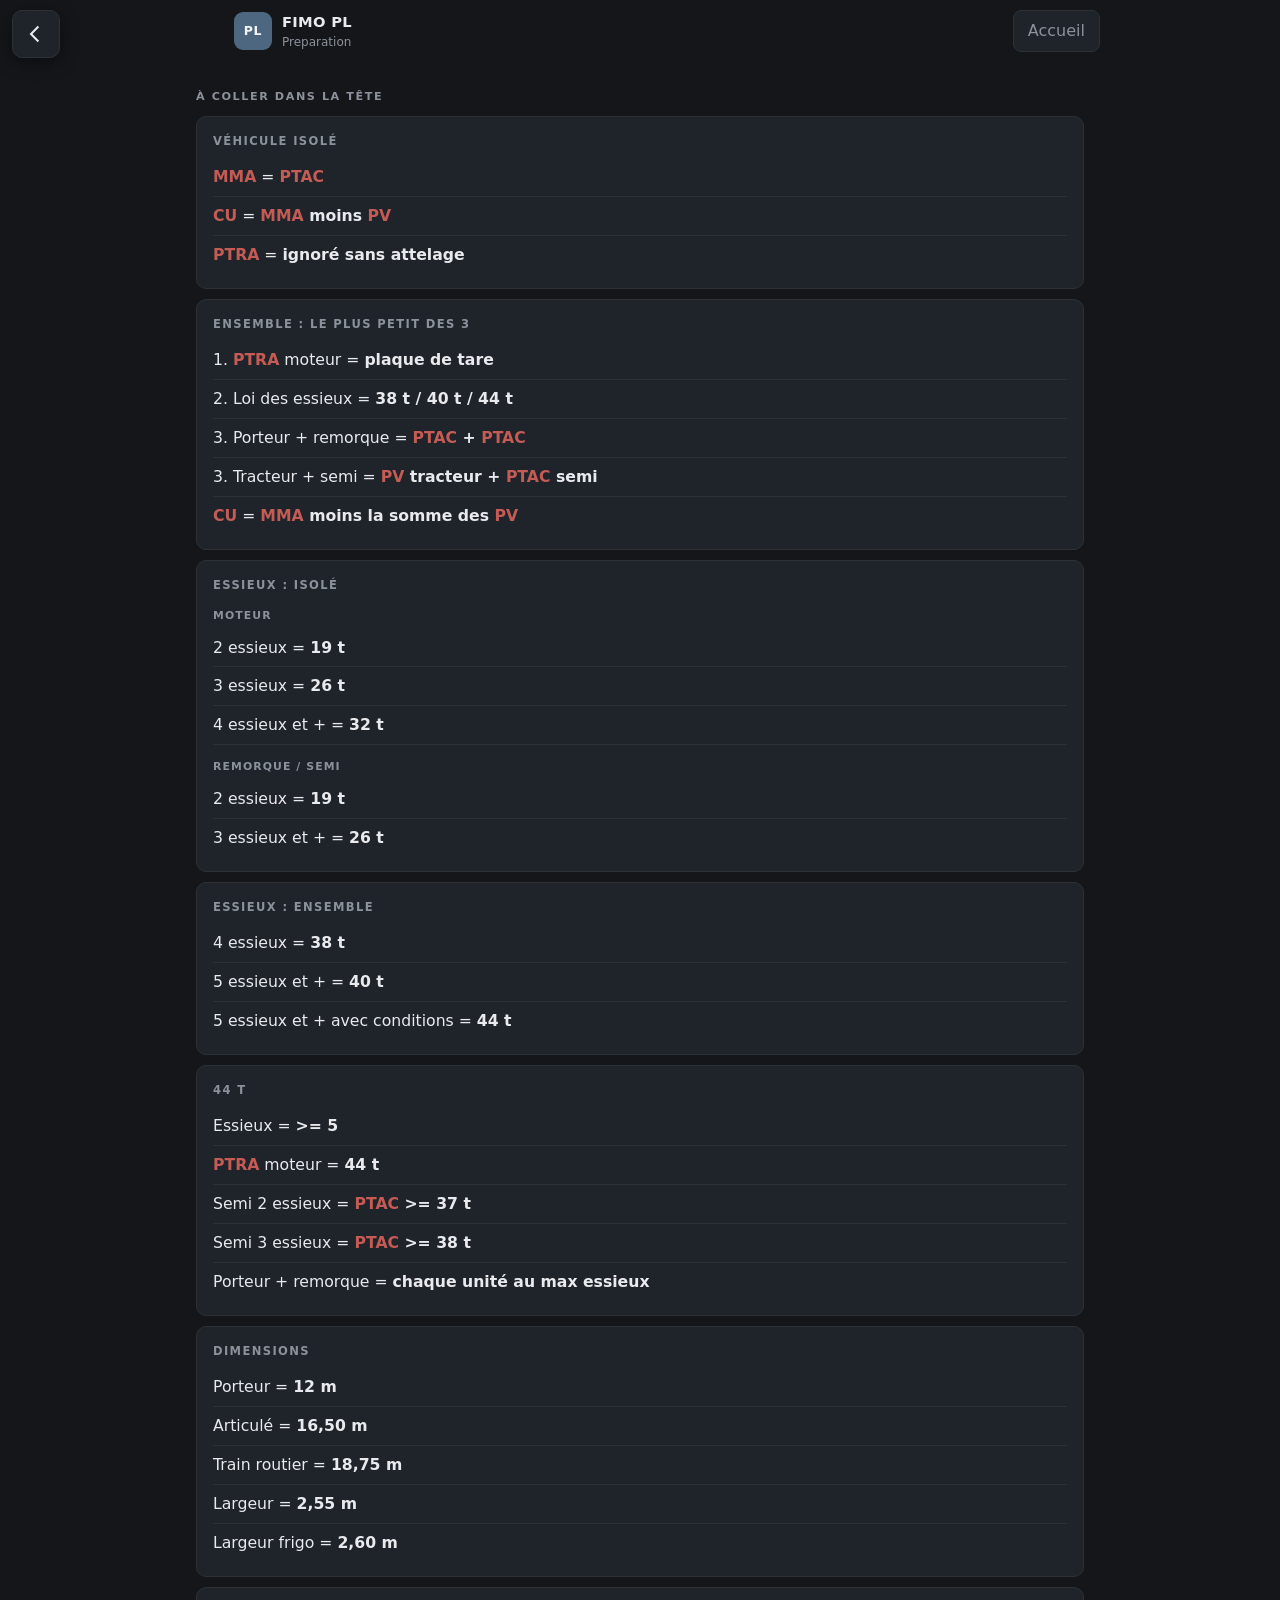
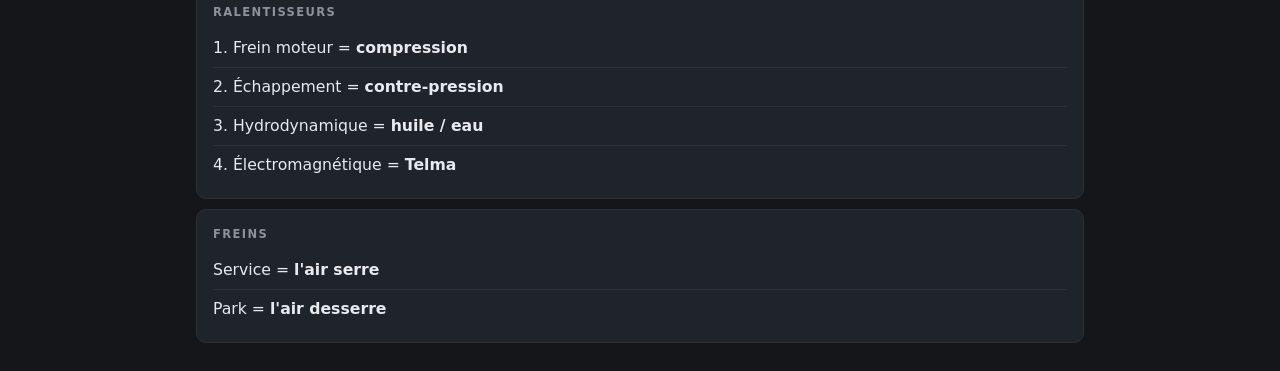
==== formules.html @ bf6e576d "Fiche formules en page HTML separee pour contourner le cache Co-authored-by: Cursor <cursoragent@cur" ====
<!DOCTYPE html>
<html lang="fr">
<head>
  <meta charset="UTF-8" />
  <meta http-equiv="Cache-Control" content="no-cache, no-store, must-revalidate" />
  <meta name="viewport" content="width=device-width, initial-scale=1, viewport-fit=cover" />
  <meta name="theme-color" content="#14161a" />
  <title>Fiche formules - FIMO PL</title>
  <link rel="stylesheet" href="style.css?v=46" />
  <style>
    a.brand { color: inherit; text-decoration: none; }
  </style>
</head>
<body>
  <div class="page">
    <a class="back" href="index.html" aria-label="Retour">
      <svg viewBox="0 0 24 24" width="22" height="22" aria-hidden="true"><path fill="currentColor" d="M15.4 4.6 13.8 3 5 12l8.8 9 1.6-1.6L8.2 12z"/></svg>
    </a>
    <header class="chrome">
      <div class="topbar has-back">
        <div class="topbar-left">
          <a class="brand" href="index.html">
            <div class="logo">PL</div>
            <div>
              <h1>FIMO PL</h1>
              <p>Preparation</p>
            </div>
          </a>
        </div>
        <a class="ghost" href="index.html">Accueil</a>
      </div>
    </header>
    <main class="wrap">
      <div class="section-title">&Agrave; coller dans la t&ecirc;te</div>
      <div class="fiche">
        <article>
          <h3>V&eacute;hicule isol&eacute;</h3>
          <p class="line"><span class="sigle">MMA</span> = <strong><span class="sigle">PTAC</span></strong></p>
          <p class="line"><span class="sigle">CU</span> = <strong><span class="sigle">MMA</span> moins <span class="sigle">PV</span></strong></p>
          <p class="line"><span class="sigle">PTRA</span> = <strong>ignor&eacute; sans attelage</strong></p>
        </article>
        <article>
          <h3>Ensemble : le plus petit des 3</h3>
          <p class="line">1. <span class="sigle">PTRA</span> moteur = <strong>plaque de tare</strong></p>
          <p class="line">2. Loi des essieux = <strong>38 t / 40 t / 44 t</strong></p>
          <p class="line">3. Porteur + remorque = <strong><span class="sigle">PTAC</span> + <span class="sigle">PTAC</span></strong></p>
          <p class="line">3. Tracteur + semi = <strong><span class="sigle">PV</span> tracteur + <span class="sigle">PTAC</span> semi</strong></p>
          <p class="line"><span class="sigle">CU</span> = <strong><span class="sigle">MMA</span> moins la somme des <span class="sigle">PV</span></strong></p>
        </article>
        <article>
          <h3>Essieux : isol&eacute;</h3>
          <p class="kv-label">Moteur</p>
          <p class="line">2 essieux = <strong>19 t</strong></p>
          <p class="line">3 essieux = <strong>26 t</strong></p>
          <p class="line">4 essieux et + = <strong>32 t</strong></p>
          <p class="kv-label">Remorque / semi</p>
          <p class="line">2 essieux = <strong>19 t</strong></p>
          <p class="line">3 essieux et + = <strong>26 t</strong></p>
        </article>
        <article>
          <h3>Essieux : ensemble</h3>
          <p class="line">4 essieux = <strong>38 t</strong></p>
          <p class="line">5 essieux et + = <strong>40 t</strong></p>
          <p class="line">5 essieux et + avec conditions = <strong>44 t</strong></p>
        </article>
        <article>
          <h3>44 t</h3>
          <p class="line">Essieux = <strong>&gt;= 5</strong></p>
          <p class="line"><span class="sigle">PTRA</span> moteur = <strong>44 t</strong></p>
          <p class="line">Semi 2 essieux = <strong><span class="sigle">PTAC</span> &gt;= 37 t</strong></p>
          <p class="line">Semi 3 essieux = <strong><span class="sigle">PTAC</span> &gt;= 38 t</strong></p>
          <p class="line">Porteur + remorque = <strong>chaque unit&eacute; au max essieux</strong></p>
        </article>
        <article>
          <h3>Dimensions</h3>
          <p class="line">Porteur = <strong>12 m</strong></p>
          <p class="line">Articul&eacute; = <strong>16,50 m</strong></p>
          <p class="line">Train routier = <strong>18,75 m</strong></p>
          <p class="line">Largeur = <strong>2,55 m</strong></p>
          <p class="line">Largeur frigo = <strong>2,60 m</strong></p>
        </article>
        <article>
          <h3>Ralentisseurs</h3>
          <p class="line">1. Frein moteur = <strong>compression</strong></p>
          <p class="line">2. &Eacute;chappement = <strong>contre-pression</strong></p>
          <p class="line">3. Hydrodynamique = <strong>huile / eau</strong></p>
          <p class="line">4. &Eacute;lectromagn&eacute;tique = <strong>Telma</strong></p>
        </article>
        <article>
          <h3>Freins</h3>
          <p class="line">Service = <strong>l'air serre</strong></p>
          <p class="line">Park = <strong>l'air desserre</strong></p>
        </article>
      </div>
    </main>
  </div>
</body>
</html>
---- style.css ----
:root {
  --bg: #14161a;
  --bg-2: #1b1e24;
  --surface: #1f232a;
  --ink: #e8eaed;
  --muted: #8b929c;
  --line: #2c3138;
  --navy: #4d6780;
  --navy-ink: #f3f5f7;
  --red: #c45c55;
  --red-soft: #2c2223;
  --green: #6a9a80;
  --green-soft: #1e2a24;
  --field: #191c21;
  --shadow: none;
  --safe-b: env(safe-area-inset-bottom, 0px);
  --safe-t: env(safe-area-inset-top, 0px);
  --bar-h: 72px;
}

* { box-sizing: border-box; margin: 0; padding: 0; }

.boot {
  padding: 32px 20px;
  color: var(--muted);
  text-align: center;
}

html, body {
  min-height: 100%;
  min-height: 100vh;
  background: var(--bg);
  color: var(--ink);
  font-family: "Segoe UI", system-ui, -apple-system, sans-serif;
  line-height: 1.5;
  color-scheme: dark;
  -webkit-text-size-adjust: 100%;
  -webkit-tap-highlight-color: transparent;
  overflow-x: hidden;
}

button, input, select {
  font-family: inherit;
  font-size: 16px;
  appearance: none;
  -webkit-appearance: none;
}

button {
  cursor: pointer;
  color: inherit;
  touch-action: manipulation;
}

button.brand {
  background: none;
  border: 0;
  padding: 0;
  min-height: 0;
  text-align: left;
}

#app, .page {
  min-height: 100vh;
}

.page {
  min-height: 100vh;
  display: flex;
  flex-direction: column;
}

.chrome {
  position: sticky;
  top: 0;
  z-index: 30;
  background: var(--bg);
  backdrop-filter: blur(12px);
  -webkit-backdrop-filter: blur(12px);
  padding: max(10px, var(--safe-t)) 16px 0;
  border-bottom: 1px solid transparent;
}

.quiz-page .chrome {
  border-bottom-color: var(--line);
  padding-bottom: 10px;
}

.wrap {
  width: min(920px, 100%);
  margin: 0 auto;
  padding: 16px 16px max(28px, var(--safe-b));
  flex: 1;
}

.wrap-dash {
  width: min(1180px, 100%);
}

.sr-only {
  position: absolute;
  width: 1px;
  height: 1px;
  padding: 0;
  margin: -1px;
  overflow: hidden;
  clip: rect(0, 0, 0, 0);
  white-space: nowrap;
  border: 0;
}

.wrap-quiz { padding-bottom: calc(var(--bar-h) + 20px + var(--safe-b)); }

.topbar {
  display: flex;
  align-items: center;
  justify-content: space-between;
  gap: 12px;
  max-width: 920px;
  margin: 0 auto 12px;
}

.topbar-left {
  display: flex;
  align-items: center;
  gap: 6px;
  min-width: 0;
}

.topbar.has-back .topbar-left {
  padding-left: 54px;
}

.back {
  position: fixed;
  top: max(10px, var(--safe-t));
  left: max(12px, env(safe-area-inset-left, 0px));
  z-index: 200;
  width: 48px;
  height: 48px;
  margin: 0;
  border-radius: 10px;
  background: var(--surface);
  color: var(--ink);
  border: 1px solid var(--line);
  display: grid;
  place-items: center;
  box-shadow: 0 4px 18px rgba(0, 0, 0, 0.45);
}

.back:active {
  background: var(--line);
}

.brand {
  display: flex;
  align-items: center;
  gap: 10px;
}

.logo {
  width: 38px;
  height: 38px;
  border-radius: 9px;
  background: var(--navy);
  color: var(--navy-ink);
  display: grid;
  place-items: center;
  font-weight: 700;
  font-size: 0.78rem;
  letter-spacing: 0.06em;
}

.brand h1 {
  font-size: 0.92rem;
  font-weight: 700;
  letter-spacing: 0.02em;
}

.brand p {
  color: var(--muted);
  font-size: 0.75rem;
}

.ghost {
  background: var(--surface);
  color: var(--muted);
  border: 1px solid var(--line);
  border-radius: 8px;
  padding: 8px 14px;
  min-height: 40px;
  flex-shrink: 0;
}

a.ghost {
  color: var(--muted);
  text-decoration: none;
  display: inline-flex;
  align-items: center;
  justify-content: center;
}

.stat {
  color: var(--muted);
  font-size: 0.78rem;
  background: var(--surface);
  border: 1px solid var(--line);
  border-radius: 8px;
  padding: 8px 12px;
  white-space: nowrap;
}

.btn {
  border: 0;
  border-radius: 8px;
  padding: 13px 18px;
  font-weight: 700;
  min-height: 48px;
}

.btn-primary {
  background: var(--navy);
  color: var(--navy-ink);
}

.btn-dark {
  background: var(--surface);
  color: var(--ink);
  border: 1px solid var(--line);
}

.hero { margin: 8px 0 28px; }

.hero-top {
  display: flex;
  flex-direction: column;
  align-items: center;
  text-align: center;
  gap: 10px;
  margin-bottom: 22px;
}

.prof {
  width: min(100%, 420px);
  height: auto;
  border-radius: 12px;
  object-fit: contain;
  background: #0b0d10;
  border: 1px solid var(--line);
}

.prof-caption {
  color: var(--muted);
  font-size: 1rem;
  font-weight: 600;
  margin: 0;
}

.hero h2 {
  font-size: 1.55rem;
  font-weight: 700;
  letter-spacing: -0.03em;
  line-height: 1.2;
  margin: 0;
}

.hero p {
  color: var(--muted);
  margin-bottom: 18px;
  font-size: 1.02rem;
  line-height: 1.45;
  max-width: 42ch;
}

.modes {
  display: grid;
  grid-template-columns: 1fr 1fr;
  gap: 10px;
}

.modes-3 { grid-template-columns: 1fr; }

.mode {
  text-align: left;
  background: var(--surface);
  border: 1px solid var(--line);
  border-radius: 10px;
  padding: 14px;
  min-height: 92px;
}

a.mode {
  color: inherit;
  text-decoration: none;
  display: flex;
  flex-direction: column;
  justify-content: center;
}

.mode-kicker {
  display: block;
  font-size: 0.68rem;
  letter-spacing: 0.12em;
  text-transform: uppercase;
  color: var(--muted);
  margin-bottom: 6px;
  font-weight: 600;
}

.mode strong {
  display: block;
  font-size: 1.05rem;
  margin-bottom: 2px;
  font-weight: 700;
}

.mode span:last-child {
  color: var(--muted);
  font-size: 0.82rem;
}

.mode-main {
  border-color: var(--navy);
  box-shadow: inset 3px 0 0 var(--navy);
}

.mode-main .mode-kicker,
.mode-main span:last-child { color: var(--muted); }

.mode-main .sigle { color: var(--red); }

.mode-rev {
  background: var(--green-soft);
  border-color: var(--green);
  box-shadow: inset 3px 0 0 var(--green);
}

.mode-rev strong { color: #b7d4c4; }

.mode-fiche {
  background: #2a2418;
  border-color: #c4a15a;
  box-shadow: inset 3px 0 0 #c4a15a;
}

.mode-fiche strong { color: #e8c97a; }

.section-title {
  margin: 4px 0 10px;
  font-size: 0.7rem;
  letter-spacing: 0.14em;
  text-transform: uppercase;
  color: var(--muted);
  font-weight: 700;
}

.grid {
  display: grid;
  grid-template-columns: 1fr;
  gap: 8px;
}

.card {
  display: grid;
  grid-template-columns: 1fr auto;
  grid-template-rows: auto auto;
  column-gap: 12px;
  background: var(--surface);
  color: var(--ink);
  border: 1px solid var(--line);
  border-radius: 10px;
  padding: 14px 16px;
  text-align: left;
  min-height: 64px;
}

.card .sigle,
.card .theme-name {
  grid-column: 1;
  font-size: 1.02rem;
  font-weight: 800;
  letter-spacing: 0.02em;
}

.card .theme-name { color: var(--ink); font-weight: 700; }

.card .sigle-rest {
  grid-column: 1;
  margin-top: 2px;
  font-size: 0.86rem;
  font-weight: 500;
  line-height: 1.3;
  color: var(--ink);
}

.card small {
  grid-column: 2;
  grid-row: 1 / span 2;
  align-self: center;
  margin: 0;
  color: var(--muted);
  font-size: 0.75rem;
  text-align: right;
  white-space: nowrap;
}

.quiz-head {
  display: flex;
  justify-content: space-between;
  align-items: baseline;
  gap: 12px;
  max-width: 920px;
  margin: 0 auto 8px;
}

.quiz-meta {
  color: var(--muted);
  font-size: 0.82rem;
  font-weight: 600;
}

.progress {
  height: 3px;
  background: var(--line);
  border-radius: 99px;
  overflow: hidden;
  max-width: 920px;
  margin: 0 auto;
}

.progress > span {
  display: block;
  height: 100%;
  background: var(--navy);
}

.q-card {
  background: var(--surface);
  color: var(--ink);
  border: 1px solid var(--line);
  border-radius: 10px;
  padding: 18px 16px 16px;
}

.q-card h3 {
  font-size: 1.12rem;
  font-weight: 700;
  letter-spacing: -0.02em;
  line-height: 1.35;
  margin-bottom: 16px;
}

.sigle {
  color: var(--red);
  font-weight: 800;
}

.sigle-rest { color: var(--ink); }

.q-kicker {
  display: flex;
  align-items: baseline;
  flex-wrap: wrap;
  gap: 8px;
  margin-bottom: 14px;
  padding-bottom: 12px;
  border-bottom: 1px solid var(--line);
}

.q-kicker .sigle,
.q-kicker .theme-name,
.q-kicker .sigle-rest { display: inline; }

.q-kicker .theme-name { font-weight: 700; }

.q-kicker .sigle-rest {
  font-size: 0.92rem;
  font-weight: 500;
  color: var(--muted);
}

.diagram {
  background: var(--bg);
  border-radius: 12px;
  margin-bottom: 14px;
  overflow: hidden;
}

.diagram svg {
  display: block;
  margin: 0 auto;
  width: 100%;
  height: auto;
  max-width: 820px;
}

.exo-meta {
  display: flex;
  flex-wrap: wrap;
  gap: 6px 12px;
  align-items: baseline;
  margin-bottom: 10px;
  font-size: 1.02rem;
  line-height: 1.4;
  color: var(--ink);
}

.exo-meta strong {
  width: 100%;
  font-size: 1.18rem;
  font-weight: 800;
}

.exo-44 {
  font-weight: 800;
  color: var(--muted);
}

.exo-44.ok { color: var(--green); }

.q-card-pma {
  padding: 14px 12px 18px;
}

.q-card-pma .diagram {
  margin: 0;
  border-radius: 0;
}

.exo-scene {
  margin: 0 -12px 16px;
  background: var(--bg);
  border-radius: 0;
}

.exo-scene .diagram {
  margin-bottom: 0;
}

.plaques {
  display: grid;
  grid-template-columns: 1fr 1fr;
  gap: 8px;
  padding: 6px 8px 10px;
  margin: 0;
}

.plaques-1 {
  grid-template-columns: minmax(0, 58%);
  justify-content: start;
}

.plaque {
  background: #efc22e;
  color: #1a1a1a;
  border: 1.5px solid #b8860b;
  border-radius: 8px;
  padding: 6px 8px 5px;
}

.plaque h3 {
  font-size: 0.78rem;
  font-weight: 800;
  text-align: left;
  margin: 0 0 2px;
  letter-spacing: 0.02em;
}

.plaque h3 small {
  font-weight: 600;
  opacity: 0.7;
}

.plaque-row {
  display: flex;
  justify-content: space-between;
  align-items: baseline;
  gap: 6px;
  padding: 2px 0;
  border-top: 1px solid rgba(80, 60, 0, 0.2);
  font-size: 0.78rem;
  font-weight: 700;
}

.plaque-row strong {
  font-family: Consolas, ui-monospace, monospace;
  font-size: 1.15rem;
  font-weight: 800;
  letter-spacing: -0.03em;
}

.plaque-tag {
  margin: 3px 0 0;
  font-size: 0.7rem;
  font-weight: 700;
  opacity: 0.75;
}

.q-card-pma h3 {
  font-size: 1.18rem;
  margin-bottom: 14px;
}

.pma-hint {
  display: block !important;
  font-size: 0.95rem;
  line-height: 1.4;
}

.pma-verdict {
  display: grid;
  gap: 6px;
  margin-top: 10px;
  font-size: 1.08rem;
  font-weight: 700;
  color: var(--ink);
}

.q-card-pma .explain {
  font-size: 1.05rem;
  color: var(--ink);
}

.q-card-pma .steps {
  color: var(--ink);
  font-size: 1.02rem;
  line-height: 1.5;
}

ol.steps {
  list-style: decimal;
  padding-left: 1.3em;
}

.context {
  background: var(--bg-2);
  border-radius: 12px;
  padding: 12px 14px;
  margin-bottom: 14px;
  font-size: 0.95rem;
}

.context b {
  display: block;
  color: var(--navy);
  font-size: 0.68rem;
  letter-spacing: 0.12em;
  text-transform: uppercase;
  margin-bottom: 4px;
}

.choices { display: grid; gap: 8px; }

.choice {
  width: 100%;
  display: flex;
  align-items: flex-start;
  gap: 12px;
  text-align: left;
  background: var(--field);
  color: var(--ink);
  border: 1px solid var(--line);
  border-radius: 12px;
  padding: 13px 14px;
  min-height: 54px;
}

.choice:active:not(:disabled) { background: var(--bg-2); }
.choice:disabled { cursor: default; }
.choice:focus-visible { outline: 2px solid var(--navy); outline-offset: 1px; }

.choice .key {
  flex-shrink: 0;
  width: 28px;
  height: 28px;
  border-radius: 50%;
  border: 1px solid var(--line);
  display: grid;
  place-items: center;
  font-size: 0.75rem;
  font-weight: 700;
  color: var(--muted);
  background: var(--surface);
}

.choice .txt { padding-top: 3px; flex: 1; }
.choice.ok { background: var(--green-soft); border-color: var(--green); }
.choice.ok .key { background: var(--green); color: #14161a; border-color: var(--green); }
.choice.bad { background: var(--red-soft); border-color: var(--red); }
.choice.bad .key { background: var(--red); color: #14161a; border-color: var(--red); }

.free-grid {
  display: grid;
  grid-template-columns: 1fr;
  gap: 10px;
}

.free-field {
  background: var(--field);
  border: 1px solid var(--line);
  border-radius: 14px;
  padding: 12px 14px;
}

.free-field.ok { border-color: var(--green); background: var(--green-soft); }
.free-field.bad { border-color: var(--red); background: var(--red-soft); }

.free-field label {
  display: block;
  font-size: 0.7rem;
  letter-spacing: 0.12em;
  text-transform: uppercase;
  color: var(--navy);
  font-weight: 700;
  margin-bottom: 8px;
}

.free-field input {
  width: 100%;
  background: var(--bg);
  color: var(--ink);
  border: 1px solid var(--line);
  border-radius: 10px;
  padding: 14px 12px;
  font-size: 1.35rem;
  font-weight: 700;
}

.free-field input:focus { outline: none; border-color: var(--navy); }
.free-field small { display: block; margin-top: 6px; color: var(--muted); font-size: 0.8rem; }

.explain {
  margin-top: 14px;
  padding: 14px 16px;
  border-radius: 12px;
  background: var(--bg-2);
}

.explain.ok { background: var(--green-soft); }
.explain.bad { background: var(--red-soft); }
.explain strong { display: block; margin-bottom: 4px; }

.steps { margin-top: 10px; font-size: 0.92rem; color: var(--ink); }
.steps li { margin-top: 8px; }

.hint {
  color: var(--muted);
  font-size: 0.8rem;
  margin-top: 12px;
}

.action-bar {
  position: fixed;
  left: 0;
  right: 0;
  bottom: 0;
  z-index: 40;
  background: var(--bg);
  border-top: 1px solid var(--line);
  padding: 10px 16px calc(10px + var(--safe-b));
}

.action-bar-inner {
  width: min(920px, 100%);
  margin: 0 auto;
  display: flex;
  gap: 8px;
}

.action-bar .btn,
.action-bar .ghost {
  flex: 1;
  width: auto;
  min-height: 48px;
}

.action-bar .ghost { background: var(--bg); }
.exam-note {
  flex: 1;
  color: var(--muted);
  font-size: 0.84rem;
  display: flex;
  align-items: center;
}

.result {
  text-align: center;
  background: var(--surface);
  border: 1px solid var(--line);
  border-radius: 10px;
  padding: 28px 18px;
}

.result p { color: var(--muted); }
.result h2 {
  font-size: 1.3rem;
  letter-spacing: -0.02em;
  font-weight: 700;
}

.result-actions {
  display: flex;
  flex-direction: column;
  gap: 8px;
  margin-top: 18px;
}

.result-actions .btn { width: 100%; }

.score-ring {
  width: 132px;
  height: 132px;
  margin: 0 auto 14px;
  border-radius: 50%;
  display: grid;
  place-items: center;
  background: conic-gradient(var(--navy) calc(var(--p) * 1%), var(--line) 0);
}

.score-ring span {
  width: 104px;
  height: 104px;
  border-radius: 50%;
  background: var(--surface);
  display: grid;
  place-items: center;
  font-size: 1.55rem;
  font-weight: 700;
}

.review { margin-top: 8px; display: grid; gap: 8px; text-align: left; }
.review article {
  background: var(--surface);
  border: 1px solid var(--line);
  border-radius: 14px;
  padding: 14px 16px;
}

.review article b { font-weight: 700; }
.review .wrong { color: var(--red); }
.review .right { color: var(--green); }
.review .muted { color: var(--muted); font-size: 0.92rem; margin-top: 6px; }

.fiche { display: grid; gap: 10px; }
.fiche article {
  background: var(--surface);
  border: 1px solid var(--line);
  border-radius: 10px;
  padding: 16px 16px 14px;
}

.fiche h3 {
  font-size: 0.72rem;
  letter-spacing: 0.12em;
  text-transform: uppercase;
  color: var(--muted);
  margin-bottom: 8px;
  font-weight: 700;
}

.kv-label {
  margin: 14px 0 4px;
  font-size: 0.68rem;
  letter-spacing: 0.1em;
  text-transform: uppercase;
  color: var(--muted);
  font-weight: 700;
}

.fiche .line {
  margin: 0;
  padding: 8px 0;
  border-bottom: 1px solid var(--line);
  font-size: 0.98rem;
  line-height: 1.4;
}

.fiche .line:last-of-type { border-bottom: 0; }

.fiche .line strong {
  font-weight: 700;
  font-variant-numeric: tabular-nums;
}

.note {
  margin-top: 12px;
  color: var(--muted);
  font-size: 0.88rem;
  line-height: 1.4;
}

.note.warn { color: var(--red); }

.foot-link {
  margin-top: 18px;
  text-align: center;
}

@media (min-width: 640px) {
  .hero h2 { font-size: 2rem; }
  .prof { width: min(100%, 480px); }
  .modes-3 { grid-template-columns: repeat(3, 1fr); }
  .grid { grid-template-columns: 1fr 1fr; }
  .free-grid { grid-template-columns: 1fr 1fr; }
  .plaques-1 { grid-template-columns: minmax(0, 42%); }
  .q-card { padding: 24px; }
  .q-card h3 { font-size: 1.28rem; }
  .result-actions { flex-direction: row; justify-content: center; }
  .result-actions .btn { width: auto; min-width: 160px; }
  .action-bar-inner { justify-content: flex-end; }
  .action-bar .btn,
  .action-bar .ghost { flex: 0 0 auto; min-width: 140px; }
}

@media (min-width: 900px) {
  .modes { grid-template-columns: repeat(4, 1fr); }
  .grid { grid-template-columns: 1fr 1fr 1fr; }
  .wrap { padding-top: 20px; }
}

@media (max-width: 639px) {
  .brand p { display: none; }
  .hint:not(.pma-hint) { display: none; }
  .wrap { padding-left: 12px; padding-right: 12px; }
  .q-card { padding: 14px 12px 16px; }
}

.dash-progress {
  text-align: left;
  background: var(--surface);
  border: 1px solid var(--line);
  border-radius: 10px;
  padding: 14px 16px;
  margin-bottom: 16px;
}

.dash-progress-label {
  display: flex;
  justify-content: space-between;
  gap: 12px;
  align-items: baseline;
  margin-bottom: 8px;
  font-size: 0.92rem;
}

.dash-progress .muted { margin-top: 8px; }

.dash-bar { height: 8px; margin: 0; max-width: none; }

.dom-grid { display: grid; gap: 10px; margin-bottom: 22px; }

.dom-row {
  display: grid;
  grid-template-columns: 1fr auto;
  gap: 4px 12px;
  align-items: baseline;
  font-size: 0.92rem;
}

.dom-row .progress { grid-column: 1 / -1; height: 6px; max-width: none; margin: 0; }

.dash-list {
  list-style: none;
  display: grid;
  gap: 8px;
  margin-bottom: 12px;
}

.dash-list li {
  background: var(--surface);
  border: 1px solid var(--line);
  border-radius: 10px;
  padding: 12px 14px;
  display: flex;
  justify-content: space-between;
  gap: 10px;
}

button.linkish {
  background: none;
  border: 0;
  padding: 0;
  min-height: 0;
  text-align: left;
  color: var(--ink);
  font-weight: 700;
}

.muted { color: var(--muted); }

.block-note { margin: 0 0 14px; font-size: 0.92rem; }

.page-h {
  font-size: 1.35rem;
  letter-spacing: -0.03em;
  margin: 0 0 14px;
}

.modes-2 { grid-template-columns: 1fr; }

.chip-row {
  display: flex;
  flex-wrap: wrap;
  gap: 8px;
  margin-bottom: 8px;
}

.wipe-pin {
  margin-top: 18px;
}

.wipe-pin input {
  width: 88px;
  min-height: 40px;
  padding: 8px 10px;
  border: 1px solid var(--line);
  border-radius: 8px;
  background: var(--bg);
  color: var(--muted);
  text-align: center;
  letter-spacing: 0.2em;
}

.ghost.is-on {
  border-color: var(--navy);
  color: var(--ink);
}

a.ext { color: var(--navy-ink); }

button.mode:disabled,
button.card:disabled {
  opacity: 0.45;
  cursor: default;
}

.fiche.cours { gap: 12px; }
.cours-block h3 {
  font-size: 0.78rem;
  letter-spacing: 0.1em;
  text-transform: uppercase;
  color: var(--muted);
  margin-bottom: 10px;
}
.cours-block h4 {
  font-size: 1.02rem;
  margin: 14px 0 6px;
  font-weight: 700;
}
.cours-block p { margin: 0 0 10px; font-size: 1.02rem; line-height: 1.5; }
.cours-block ul, .cours-block ol {
  margin: 0 0 12px 1.2em;
  font-size: 1.02rem;
  line-height: 1.45;
}
.cours-block li { margin: 6px 0; }
.cours-block.cours-connaitre {
  background: var(--surface);
  border: 2px solid var(--red);
  box-shadow: none;
}
.fiche article.cours-connaitre h3 {
  color: var(--red);
  font-size: 0.82rem;
}
.cours-block.cours-connaitre ul {
  margin: 0 0 0 1.1em;
  padding: 0;
  list-style: disc;
}
.cours-block.cours-connaitre li {
  font-weight: 400;
  color: var(--ink);
  margin: 8px 0;
  padding-left: 0;
}
.cours-block.cours-connaitre li strong {
  font-weight: 700;
  color: var(--ink);
}
.cours-block.cours-connaitre .sigle { color: var(--red); }
.cours-block.cours-pieges { border-color: var(--navy); }
.cours-table { overflow-x: auto; margin: 10px 0 14px; }
.cours-table table { width: 100%; border-collapse: collapse; font-size: 0.95rem; }
.cours-table th, .cours-table td {
  text-align: left;
  padding: 8px 10px;
  border-bottom: 1px solid var(--line);
}
.cours-table th { color: var(--muted); font-size: 0.72rem; letter-spacing: 0.08em; text-transform: uppercase; }
.cours-qcm {
  margin-top: 22px;
  padding: 16px;
  background: var(--surface);
  border: 1px solid var(--line);
  border-radius: 10px;
}
.cours-qcm p { color: var(--muted); margin-bottom: 12px; }
.cours-qcm .btn { width: 100%; }
.tip-hold, .tip-trap { margin-top: 8px; font-size: 0.95rem; }
.tip-trap { color: var(--red); }

.foot-link {
  display: flex;
  flex-wrap: wrap;
  gap: 8px;
  justify-content: center;
}

.danger-ghost { color: var(--red); }

.reset-banner {
  background: var(--red-soft);
  border: 1px solid #5a3332;
  border-radius: 10px;
  padding: 14px 16px;
  margin: 0 0 18px;
}

.reset-banner p { margin-bottom: 12px; }
.reset-banner .btn { width: 100%; margin-bottom: 8px; }

.gate-form, .gate-label {
  display: grid;
  gap: 8px;
  margin-top: 16px;
  text-align: left;
}

.gate-form label, .gate-label {
  color: var(--muted);
  font-size: 0.9rem;
}

.gate-form input,
.gate-label textarea,
#import-card {
  width: 100%;
  min-height: 48px;
  background: var(--field);
  color: var(--ink);
  border: 1px solid var(--line);
  border-radius: 8px;
  padding: 12px 14px;
}

.gate-form textarea,
#gate-class, #gate-name { font-size: 16px; }

.gate-form .btn { margin-top: 8px; width: 100%; }

.share-actions { margin: 8px 0 16px; }
.share-actions .btn,
[data-import-score] { width: 100%; margin: 8px 0 16px; }

.rank-list {
  list-style: none;
  display: grid;
  gap: 8px;
  margin: 0 0 22px;
}

.rank-row {
  display: grid;
  grid-template-columns: 36px 1fr auto;
  gap: 10px;
  align-items: center;
  background: var(--surface);
  border: 1px solid var(--line);
  border-radius: 10px;
  padding: 12px 14px;
}

.rank-row.is-me { border-color: var(--navy); }

.rank-n {
  font-weight: 800;
  color: var(--muted);
  font-variant-numeric: tabular-nums;
}

.rank-who strong, .rank-score b { display: block; }
.rank-who small, .rank-score small {
  color: var(--muted);
  font-size: 0.8rem;
}

.rank-seen {
  display: block;
  margin-top: 2px;
}

.rank-seen.is-on { color: var(--green); }

.rank-dot {
  display: inline-block;
  width: 7px;
  height: 7px;
  margin-right: 5px;
  border-radius: 50%;
  background: var(--green);
  vertical-align: middle;
}

.rank-score { text-align: right; font-variant-numeric: tabular-nums; }

.rank-row {
  cursor: pointer;
}

.rank-tip {
  display: none;
  position: absolute;
  top: 44px;
  right: calc(100% + 12px);
  width: 240px;
  z-index: 50;
  background: #12141a;
  border: 1px solid var(--line);
  border-radius: 10px;
  padding: 10px 12px;
  box-shadow: 0 10px 28px rgba(0, 0, 0, 0.45);
  pointer-events: none;
}

.rank-tip-row {
  display: flex;
  justify-content: space-between;
  gap: 12px;
  align-items: baseline;
  font-size: 0.86rem;
  padding: 3px 0;
}

.rank-tip-row b {
  font-variant-numeric: tabular-nums;
  font-weight: 700;
}

@media (hover: hover) and (pointer: fine) {
  .rank-row:hover .rank-tip { display: block; }
}

.rank-row.is-open .rank-tip { display: block; }

@media (max-width: 959px) {
  .rank-tip {
    position: static;
    width: auto;
    margin-top: 8px;
    pointer-events: auto;
  }
}

.dash-layout {
  display: grid;
  grid-template-areas:
    "hero"
    "board"
    "rest";
  gap: 18px;
}

.dash-hero { grid-area: hero; margin-bottom: 0; }
.dash-rest { grid-area: rest; }
.board { grid-area: board; }

.board {
  background: var(--bg-2);
  border: 1px solid var(--line);
  border-radius: 12px;
  padding: 14px 14px 12px;
  position: relative;
  overflow: visible;
}

.board-head {
  display: flex;
  align-items: baseline;
  justify-content: space-between;
  gap: 10px;
  margin-bottom: 12px;
}

.board-head strong { font-size: 1.05rem; }

.board-live {
  color: var(--green);
  font-size: 0.78rem;
  font-weight: 700;
  letter-spacing: 0.04em;
  text-transform: uppercase;
}

.board-live::before {
  content: "";
  display: inline-block;
  width: 7px;
  height: 7px;
  margin-right: 6px;
  border-radius: 50%;
  background: var(--green);
  vertical-align: middle;
}

.board .rank-list { margin-bottom: 10px; }
.board-hint { font-size: 0.82rem; margin: 0; }

@media (min-width: 960px) {
  .dash-layout {
    grid-template-columns: minmax(0, 1fr) 300px;
    grid-template-areas:
      "hero board"
      "rest board";
    gap: 24px;
    align-items: start;
  }
  .board {
    position: sticky;
    top: 72px;
  }
  .page:has(.wrap-dash) .topbar { max-width: 1180px; }
}

@media (min-width: 640px) {
  .cours-qcm .btn { width: auto; }
  .share-actions .btn,
  [data-import-score] { width: auto; }
}
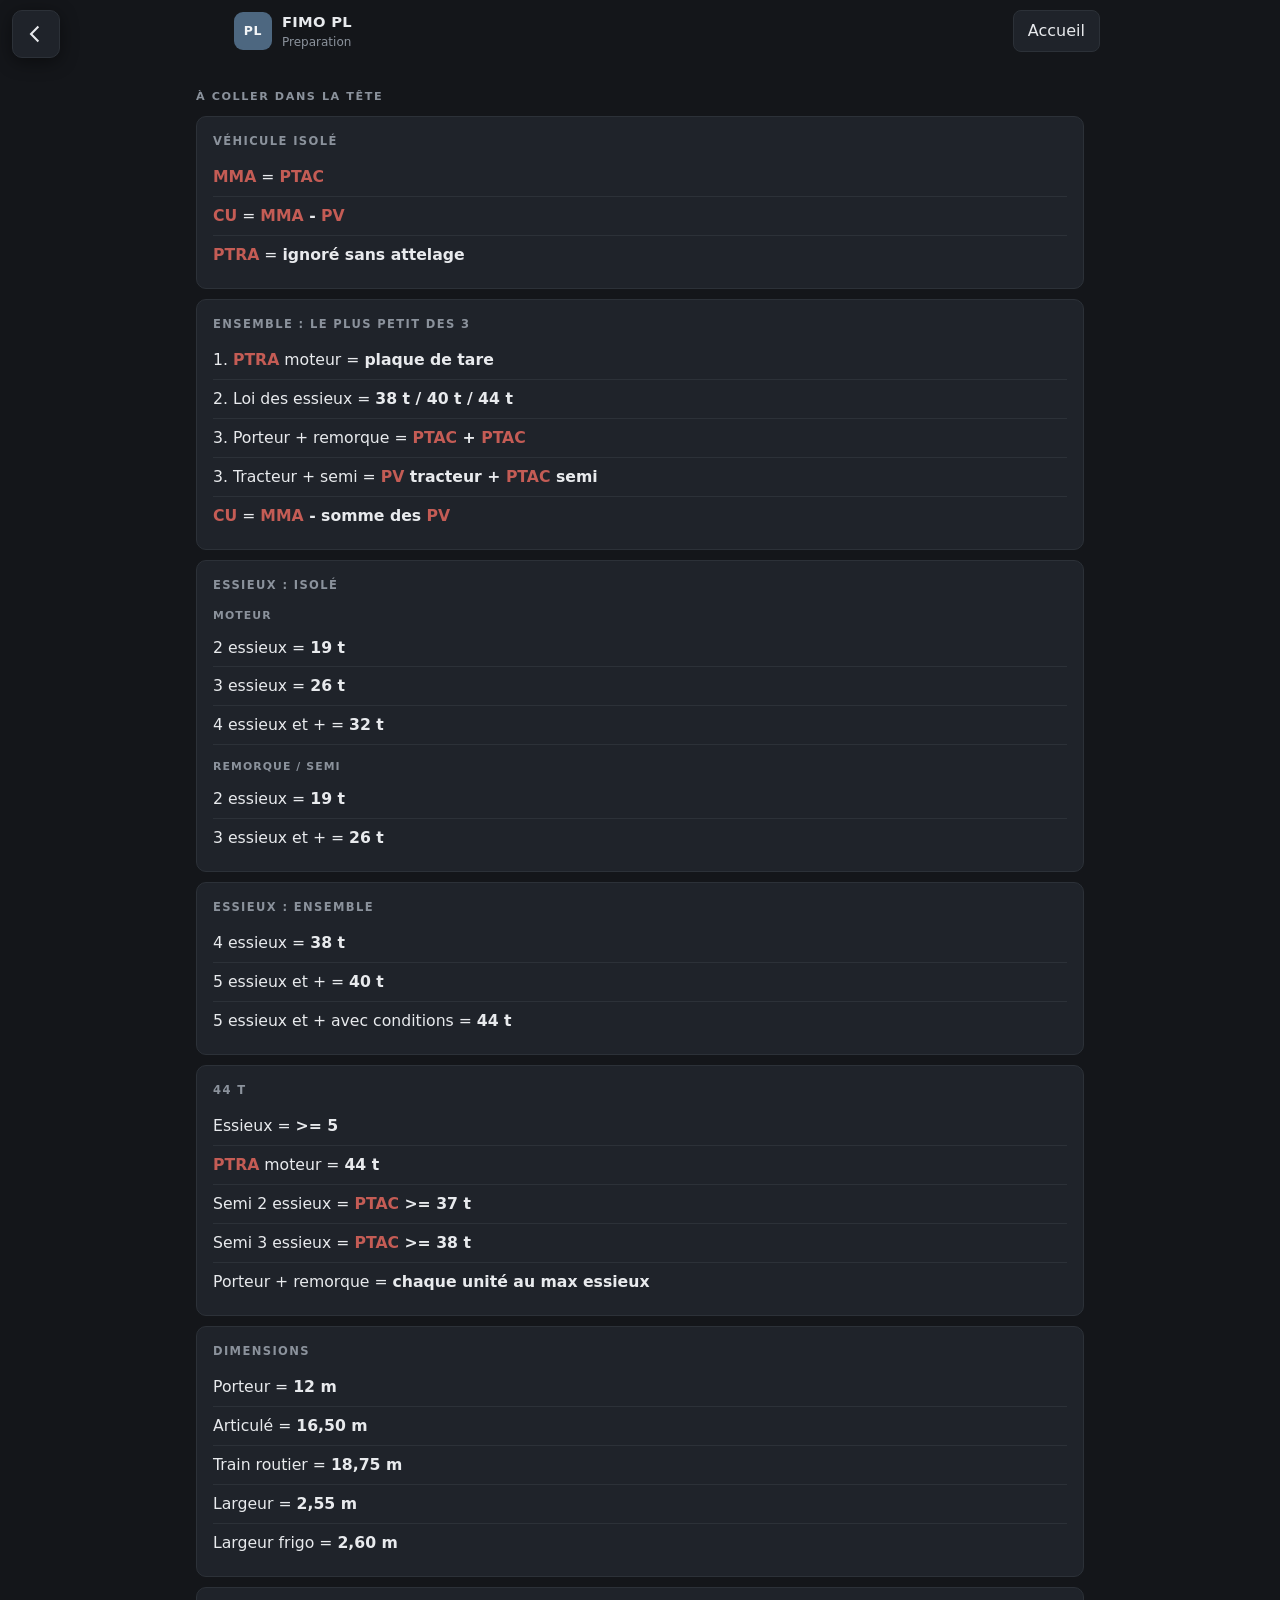
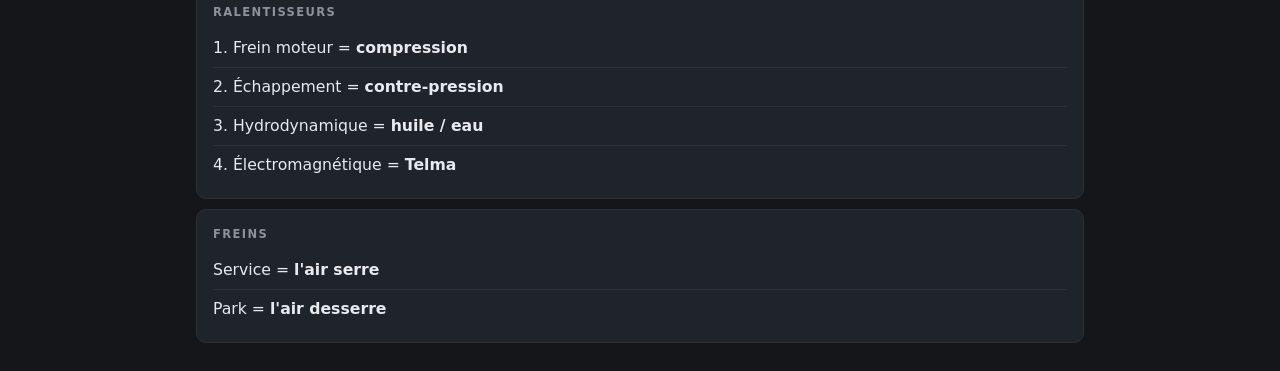
==== commit 029356b6: "Fiche formules propre, sans caracteres speciaux Co-authored-by: Cursor <cursoragent@cursor.com>" ====
--- a/formules.html
+++ b/formules.html
@@ -2,13 +2,12 @@
 <html lang="fr">
 <head>
   <meta charset="UTF-8" />
-  <meta http-equiv="Cache-Control" content="no-cache, no-store, must-revalidate" />
   <meta name="viewport" content="width=device-width, initial-scale=1, viewport-fit=cover" />
-  <meta name="theme-color" content="#14161a" />
   <title>Fiche formules - FIMO PL</title>
-  <link rel="stylesheet" href="style.css?v=46" />
+  <link rel="stylesheet" href="style.css?v=47" />
   <style>
-    a.brand { color: inherit; text-decoration: none; }
+    a.brand, a.ghost { color: inherit; text-decoration: none; }
+    a.ghost { display: inline-flex; align-items: center; justify-content: center; }
   </style>
 </head>
 <body>
@@ -36,7 +35,7 @@
         <article>
           <h3>V&eacute;hicule isol&eacute;</h3>
           <p class="line"><span class="sigle">MMA</span> = <strong><span class="sigle">PTAC</span></strong></p>
-          <p class="line"><span class="sigle">CU</span> = <strong><span class="sigle">MMA</span> moins <span class="sigle">PV</span></strong></p>
+          <p class="line"><span class="sigle">CU</span> = <strong><span class="sigle">MMA</span> - <span class="sigle">PV</span></strong></p>
           <p class="line"><span class="sigle">PTRA</span> = <strong>ignor&eacute; sans attelage</strong></p>
         </article>
         <article>
@@ -45,7 +44,7 @@
           <p class="line">2. Loi des essieux = <strong>38 t / 40 t / 44 t</strong></p>
           <p class="line">3. Porteur + remorque = <strong><span class="sigle">PTAC</span> + <span class="sigle">PTAC</span></strong></p>
           <p class="line">3. Tracteur + semi = <strong><span class="sigle">PV</span> tracteur + <span class="sigle">PTAC</span> semi</strong></p>
-          <p class="line"><span class="sigle">CU</span> = <strong><span class="sigle">MMA</span> moins la somme des <span class="sigle">PV</span></strong></p>
+          <p class="line"><span class="sigle">CU</span> = <strong><span class="sigle">MMA</span> - somme des <span class="sigle">PV</span></strong></p>
         </article>
         <article>
           <h3>Essieux : isol&eacute;</h3>
